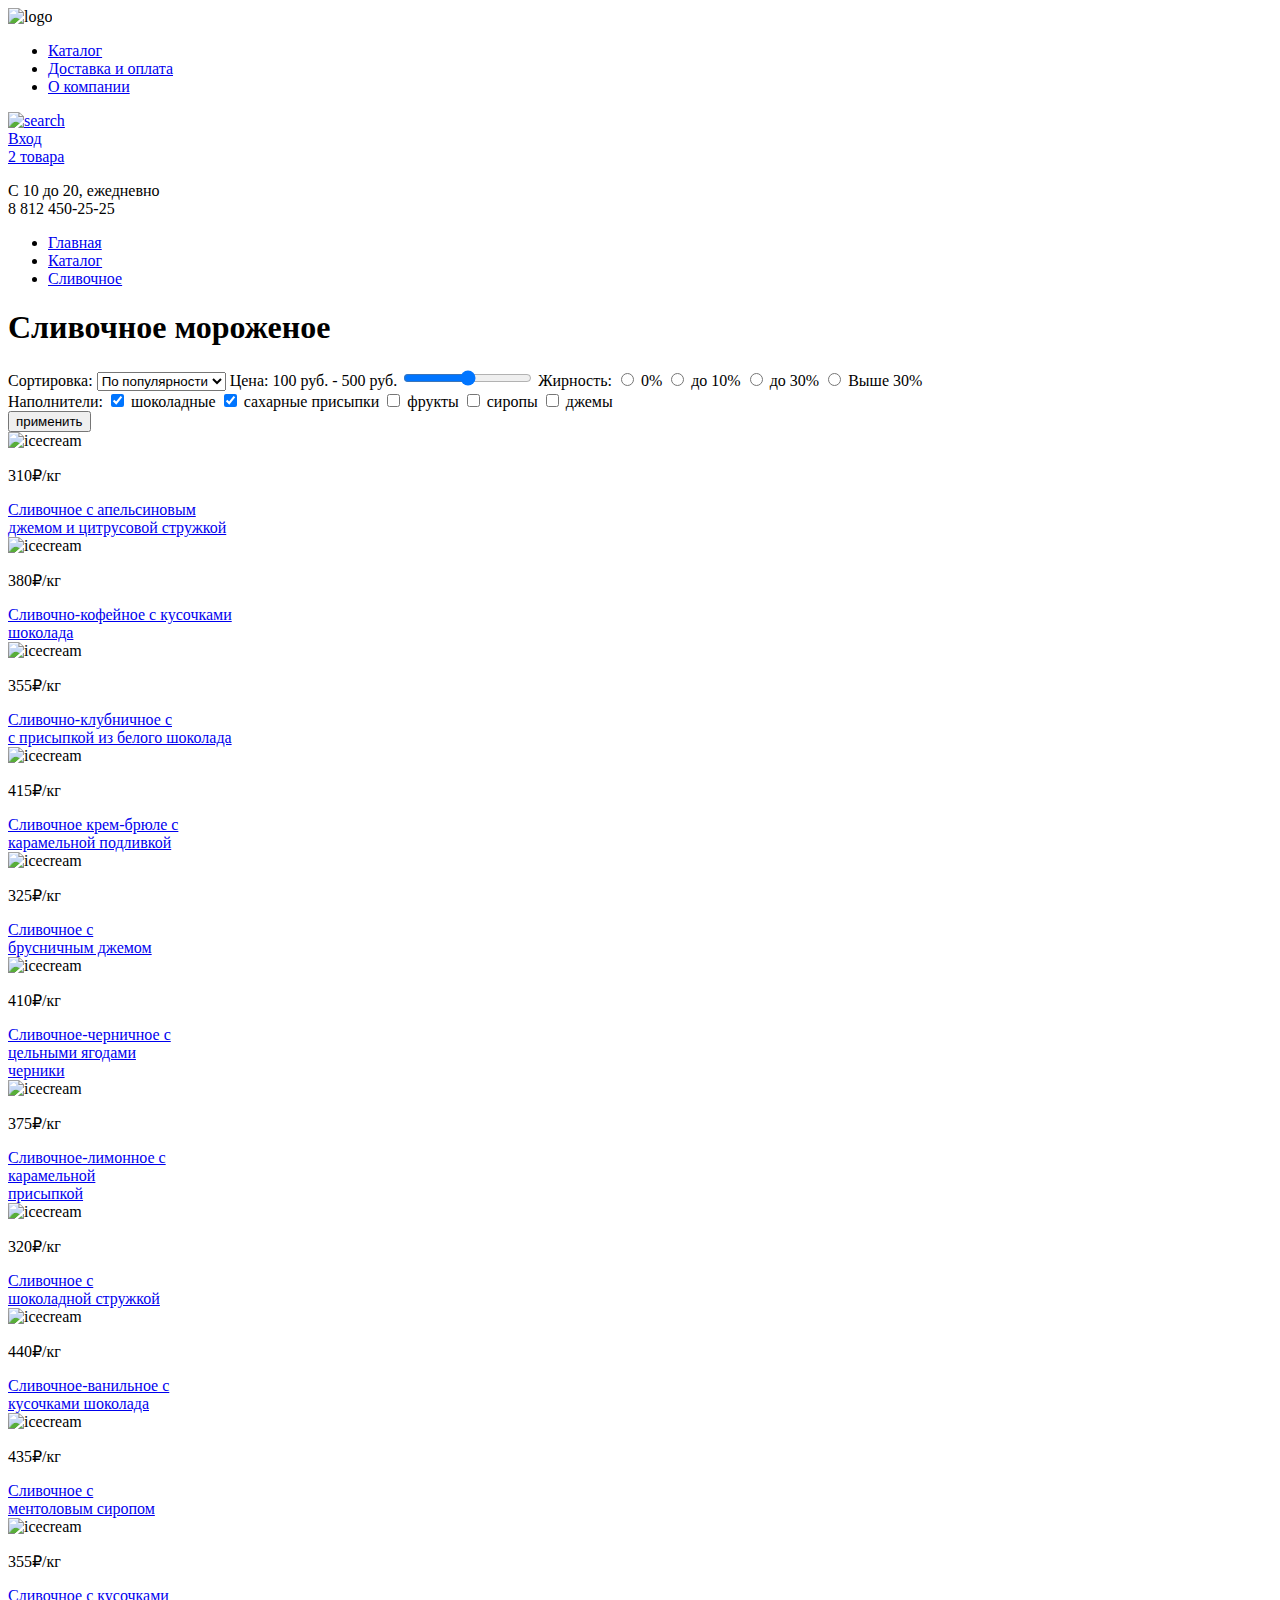
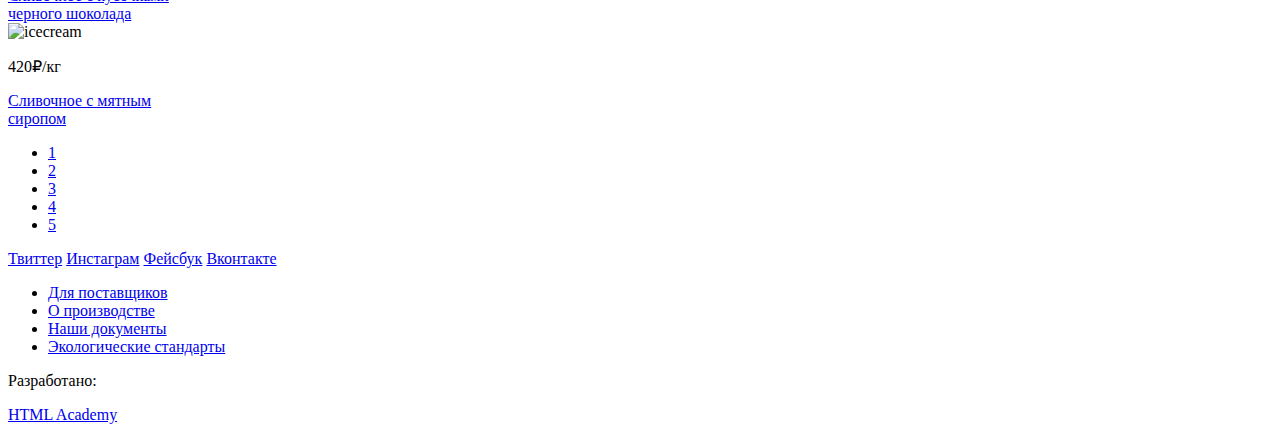
==== inner.html @ e0785f29 "index+inner" ====
<!DOCTYPE html>
<html lang="ru">
  <head>
    <meta charset="utf-8">
    <title>HTML Academy: Глейси</title>
  </head>
  <body>
   <header class="navi">
     <div class="logo">
       <img src="http://placehold.it/150x100" alt="logo">
     </div>
     <nav class="main">
       <ul>
         <li><a href="#">Каталог</a></li>
         <li><a href="#">Доставка и оплата</a></li>
         <li><a href="#">О компании</a></li>
       </ul>
     </nav>
     <div class="search">
       <a href="#"><img src="http://placehold.it/150x100" alt="search"></a>
     </div>
     <div class="login">
       <a href="#">Вход</a>
     </div>
     <div class="basket">
       <a href="#">2 товара</a>
     </div>
     <div class="contact-head">
       <p>С 10 до 20, ежедневно<br> 8 812 450-25-25</p>
     </div>
   </header>
   <main class="content">
       <div class="breadcrumps">
           <ul>
               <li><a href="#">Главная</a></li>
               <li><a href="#">Каталог</a></li>
               <li><a href="#">Сливочное</a></li>
           </ul>
       </div>
       <h1>Сливочное мороженое</h1>
       <form action="https://echo.htmlacademy.ru" method="post">
       <label for="sort">Сортировка:</label>
       <select name="sort" id="sort">
           <option>По популярности</option>
       </select>
       <label for="price-range">Цена: 100 руб. - 500 руб.</label>
       <input name="price-range" id="price-range" type="range" step="10" min="100" max="500">
       <laber for"fatness">Жирность:</laber>
       <label>
       <input type="radio" name="fatness" value="0%">
       0%</label>
       <label>
       <input type="radio" name="fatness" value="<10%">
       до 10%</label>
       <label>
       <input type="radio" name="fatness" value="<30%">
       до 30%</label>
       <label>
       <input type="radio" name="fatness" value=">30%">
       Выше 30%</label><br>
       <label>Наполнители:
           <label for="chocolate">
           <input type="checkbox" name="chocolate" id="chocolate" checked>
           шоколадные</label>
           <label for="sugar">
           <input type="checkbox" name="sugar" id="sugar" checked>
           сахарные присыпки</label>
           <label for="fruits">
           <input type="checkbox" name="fruits" id="fruits">
           фрукты</label>
           <label for="sirops">
           <input type="checkbox" name="sirops" id="sirops">
           сиропы</label>
           <label for="jam">
           <input type="checkbox" name="jam" id="jam">
           джемы</label>
       </label>
       <div class="btn-send">
         <input type="submit" name="submit" value="применить">
       </div>
       </form>
       <div class="products">
         <div class="product-1">
           <img src="http://placehold.it/150x100" alt="icecream">
            <div class="price">
           <p>310₽/кг</p>
           </div>
           <a href="#">Сливочное с апельсиновым<br>
            джемом и цитрусовой стружкой</a>
       </div>
       <div class="product-2">
         <img src="http://placehold.it/150x100" alt="icecream">
           <div class="price">
           <p>380₽/кг</p>
           </div>
         <a href="#">Сливочно-кофейное с кусочками<br>
         шоколада</a>
       </div>
       <div class="product-3">
         <img src="http://placehold.it/150x100" alt="icecream">
          <div class="price">
           <p>355₽/кг</p>
          </div>
         <a href="#">Сливочно-клубничное с<br>
         с присыпкой из белого шоколада</a>
       </div>
       <div class="product-4">
         <img src="http://placehold.it/150x100" alt="icecream">
           <div class="price">
           <p>415₽/кг</p>
         </div>
         <a href="#">Сливочное крем-брюле с<br>
         карамельной подливкой</a>
       </div>
       <div class="product-5">
         <img src="http://placehold.it/150x100" alt="icecream">
           <div class="price">
           <p>325₽/кг</p>
         </div>
         <a href="#">Сливочное с<br>
         брусничным джемом</a>
       </div>
       <div class="product-6">
         <img src="http://placehold.it/150x100" alt="icecream">
           <div class="price">
           <p>410₽/кг</p>
         </div>
         <a href="#">Сливочное-черничное с<br>
         цельными ягодами<br>
         черники</a>
       </div>
       <div class="product-7">
         <img src="http://placehold.it/150x100" alt="icecream">
           <div class="price">
           <p>375₽/кг</p>
         </div>
         <a href="#">Сливочное-лимонное с<br>
         карамельной<br>
         присыпкой</a>
       </div>
       <div class="product-8">
         <img src="http://placehold.it/150x100" alt="icecream">
           <div class="price">
           <p>320₽/кг</p>
         </div>
         <a href="#">Сливочное с<br>
         шоколадной стружкой</a>
       </div>
       <div class="product-9">
         <img src="http://placehold.it/150x100" alt="icecream">
           <div class="price">
           <p>440₽/кг</p>
         </div>
         <a href="#">Сливочное-ванильное с<br>
         кусочками шоколада</a>
       </div>
       <div class="product-10">
         <img src="http://placehold.it/150x100" alt="icecream">
           <div class="price">
           <p>435₽/кг</p>
         </div>
         <a href="#">Сливочное с<br>
         ментоловым сиропом</a>
       </div>
       <div class="product-11">
         <img src="http://placehold.it/150x100" alt="icecream">
           <div class="price">
           <p>355₽/кг</p>
         </div>
         <a href="#">Сливочное с кусочками<br>
         черного шоколада</a>
       </div>
       <div class="product-12">
         <img src="http://placehold.it/150x100" alt="icecream">
           <div class="price">
           <p>420₽/кг</p>
         </div>
         <a href="#">Сливочное с мятным<br>
         сиропом</a>
       </div>
     </div>
     <div class="page-link">
         <ul>
             <li><a href="#">1</a></li>
             <li><a href="#">2</a></li>
             <li><a href="#">3</a></li>       
             <li><a href="#">4</a></li>
             <li><a href="#">5</a></li>
         </ul>
     </div>
   </main>   
   <footer>
        <section class="footer-social">
          <a class="social-btn social-btn-tw" href="#">Твиттер</a>
          <a class="social-btn social-btn-inst" href="#">Инстаграм</a>
          <a class="social-btn social-btn-fb" href="#">Фейсбук</a>
          <a class="social-btn social-btn-vk" href="#">Вконтакте</a>
        </section>
        <div class="footer-navi">
          <ul>
            <li><a href="#">Для поставщиков</a></li>
            <li><a href="#">О производстве</a></li>
            <li><a href="#">Наши документы</a></li>
            <li><a href="#">Экологические стандарты</a></li>
          </ul>
        </div>
        <section class="footer-copyright">
          <p>Разработано:</p>
          <a class="btn" href="https://htmlacademy.ru">HTML Academy</a>
        </section>  
   </footer>
  </body>
</html>
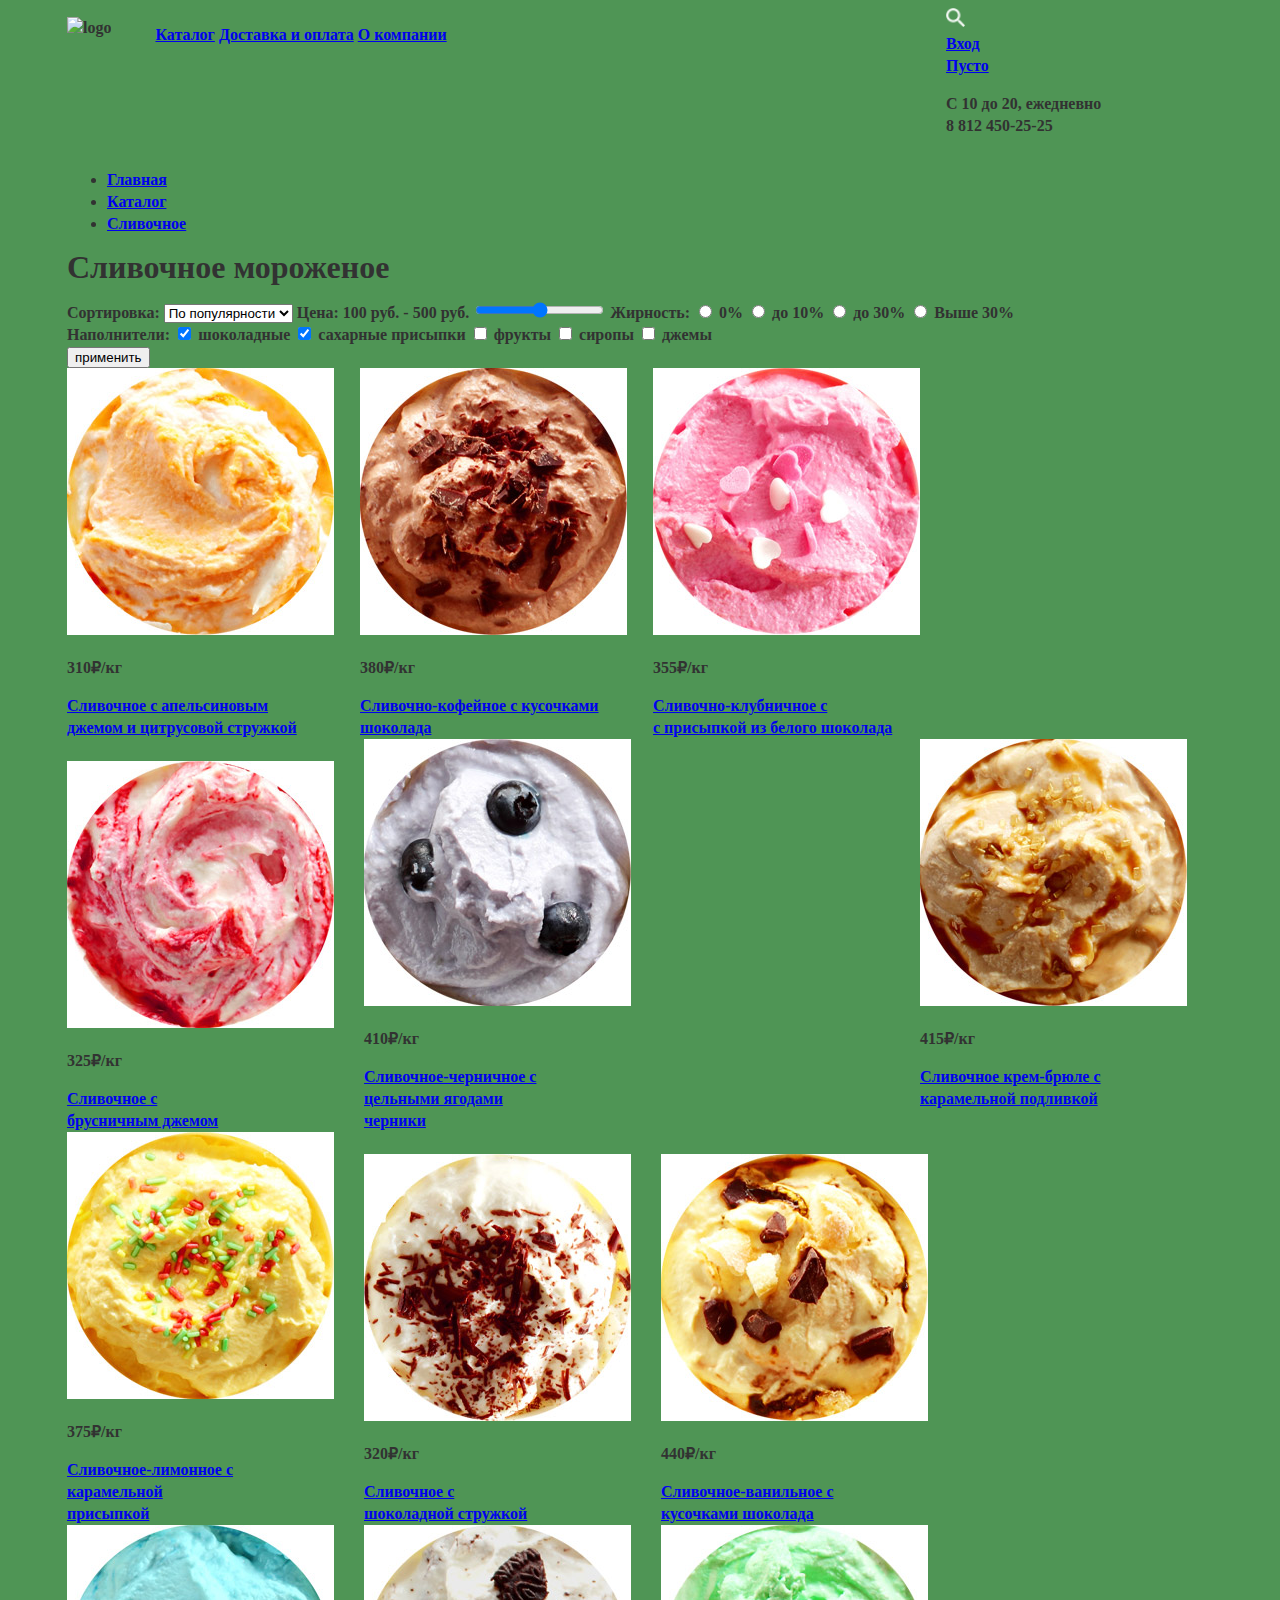
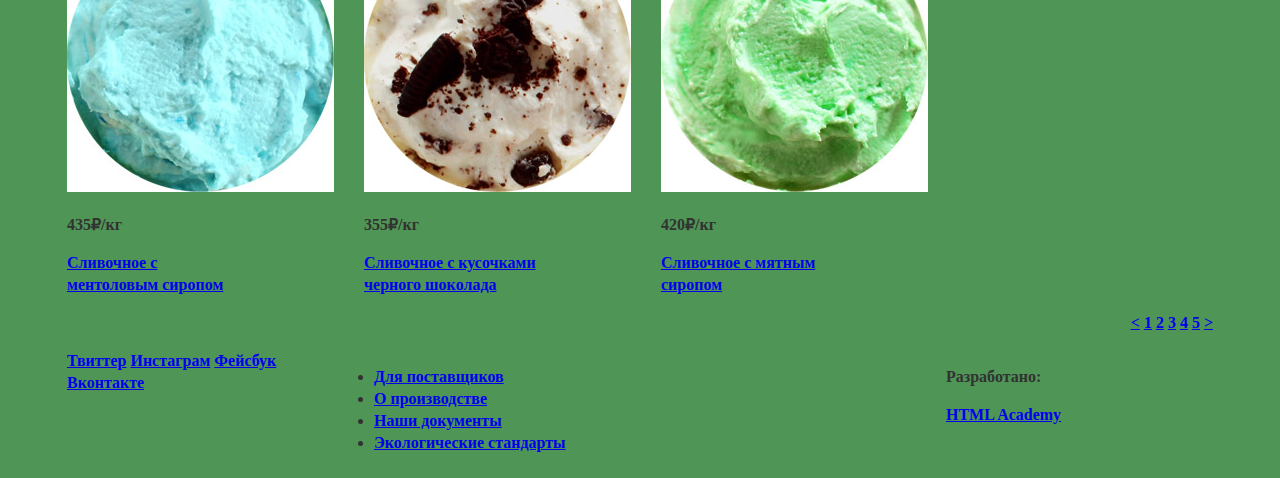
==== commit 85315549: "inner page css" ====
--- a/inner.html
+++ b/inner.html
@@ -3,33 +3,41 @@
   <head>
     <meta charset="utf-8">
     <title>HTML Academy: Глейси</title>
+    <link href="css/style.css" rel="stylesheet">
   </head>
   <body>
    <header class="navi">
-     <div class="logo">
-       <img src="http://placehold.it/150x100" alt="logo">
-     </div>
-     <nav class="main">
+    <div class="container clearfix">
+     <div class="header-left">
+      <div class="logo">
+       <img src="img/logo.png" alt="logo" width="154" height="64">
+      </div>
+      <nav class="main">
        <ul>
          <li><a href="#">Каталог</a></li>
          <li><a href="#">Доставка и оплата</a></li>
          <li><a href="#">О компании</a></li>
        </ul>
-     </nav>
-     <div class="search">
-       <a href="#"><img src="http://placehold.it/150x100" alt="search"></a>
-     </div>
-     <div class="login">
+      </nav>
+     </div>
+     <div class="user-block">
+      <div class="search">
+       <a href="#"><img src="img/search.svg" width="19" height="19" alt="search"></a>
+      </div>
+      <div class="login">
        <a href="#">Вход</a>
-     </div>
-     <div class="basket">
-       <a href="#">2 товара</a>
-     </div>
-     <div class="contact-head">
+      </div>
+      <div class="basket">
+       <a href="#">Пусто</a>
+      </div>
+      <div class="contact-head">
        <p>С 10 до 20, ежедневно<br> 8 812 450-25-25</p>
-     </div>
+      </div>
+     </div>
+    </div>
    </header>
    <main class="content">
+     <div class="container clearfix">
        <div class="breadcrumps">
            <ul>
                <li><a href="#">Главная</a></li>
@@ -81,7 +89,7 @@
        </form>
        <div class="products">
          <div class="product-1">
-           <img src="http://placehold.it/150x100" alt="icecream">
+           <img src="img/item_1.jpg" width="267" height="267" alt="icecream">
             <div class="price">
            <p>310₽/кг</p>
            </div>
@@ -89,7 +97,7 @@
             джемом и цитрусовой стружкой</a>
        </div>
        <div class="product-2">
-         <img src="http://placehold.it/150x100" alt="icecream">
+         <img src="img/item_2.jpg" width="267" height="267" alt="icecream">
            <div class="price">
            <p>380₽/кг</p>
            </div>
@@ -97,7 +105,7 @@
          шоколада</a>
        </div>
        <div class="product-3">
-         <img src="http://placehold.it/150x100" alt="icecream">
+         <img src="img/item_3.jpg" width="267" height="267" alt="icecream">
           <div class="price">
            <p>355₽/кг</p>
           </div>
@@ -105,7 +113,7 @@
          с присыпкой из белого шоколада</a>
        </div>
        <div class="product-4">
-         <img src="http://placehold.it/150x100" alt="icecream">
+         <img src="img/item_4.jpg" width="267" height="267" alt="icecream">
            <div class="price">
            <p>415₽/кг</p>
          </div>
@@ -113,7 +121,7 @@
          карамельной подливкой</a>
        </div>
        <div class="product-5">
-         <img src="http://placehold.it/150x100" alt="icecream">
+         <img src="img/item_5.jpg" width="267" height="267" alt="icecream">
            <div class="price">
            <p>325₽/кг</p>
          </div>
@@ -121,7 +129,7 @@
          брусничным джемом</a>
        </div>
        <div class="product-6">
-         <img src="http://placehold.it/150x100" alt="icecream">
+         <img src="img/item_6.jpg" width="267" height="267" alt="icecream">
            <div class="price">
            <p>410₽/кг</p>
          </div>
@@ -130,7 +138,7 @@
          черники</a>
        </div>
        <div class="product-7">
-         <img src="http://placehold.it/150x100" alt="icecream">
+         <img src="img/item_7.jpg" width="267" height="267" alt="icecream">
            <div class="price">
            <p>375₽/кг</p>
          </div>
@@ -139,7 +147,7 @@
          присыпкой</a>
        </div>
        <div class="product-8">
-         <img src="http://placehold.it/150x100" alt="icecream">
+         <img src="img/item_8.jpg" width="267" height="267" alt="icecream">
            <div class="price">
            <p>320₽/кг</p>
          </div>
@@ -147,7 +155,7 @@
          шоколадной стружкой</a>
        </div>
        <div class="product-9">
-         <img src="http://placehold.it/150x100" alt="icecream">
+         <img src="img/item_9.jpg" width="267" height="267" alt="icecream">
            <div class="price">
            <p>440₽/кг</p>
          </div>
@@ -155,7 +163,7 @@
          кусочками шоколада</a>
        </div>
        <div class="product-10">
-         <img src="http://placehold.it/150x100" alt="icecream">
+         <img src="img/item_10.jpg" width="267" height="267" alt="icecream">
            <div class="price">
            <p>435₽/кг</p>
          </div>
@@ -163,7 +171,7 @@
          ментоловым сиропом</a>
        </div>
        <div class="product-11">
-         <img src="http://placehold.it/150x100" alt="icecream">
+         <img src="img/item_11.jpg" width="267" height="267" alt="icecream">
            <div class="price">
            <p>355₽/кг</p>
          </div>
@@ -171,7 +179,7 @@
          черного шоколада</a>
        </div>
        <div class="product-12">
-         <img src="http://placehold.it/150x100" alt="icecream">
+         <img src="img/item_12.jpg" width="267" height="267" alt="icecream">
            <div class="price">
            <p>420₽/кг</p>
          </div>
@@ -179,17 +187,21 @@
          сиропом</a>
        </div>
      </div>
-     <div class="page-link">
-         <ul>
+     <div class="pages clearfix">
+         <ul class="page-link">
+             <li><a href="#"><</a></li>
              <li><a href="#">1</a></li>
              <li><a href="#">2</a></li>
              <li><a href="#">3</a></li>       
              <li><a href="#">4</a></li>
              <li><a href="#">5</a></li>
+             <li><a href="#">></a></li>
          </ul>
+       </div>
      </div>
    </main>   
-   <footer>
+   <footer class="page-footer">
+     <div class="container clearfix">
         <section class="footer-social">
           <a class="social-btn social-btn-tw" href="#">Твиттер</a>
           <a class="social-btn social-btn-inst" href="#">Инстаграм</a>
@@ -207,7 +219,8 @@
         <section class="footer-copyright">
           <p>Разработано:</p>
           <a class="btn" href="https://htmlacademy.ru">HTML Academy</a>
-        </section>  
+        </section> 
+     </div> 
    </footer>
   </body>
 </html>--- a/css/style.css
+++ b/css/style.css
@@ -0,0 +1,200 @@
+body {
+    font-size: 16px;
+    font-weight: bold;
+    line-height: 22px;
+    color: rgb(50, 50, 50);
+    font-family: "Roboto";
+    background: #4f9555 url("img/BG.jpg") no-repeat 100% 100%;
+    background-size: 1200px auto;
+}
+
+
+.clearfix::after {
+   display: table;
+   clear: both;
+   content: "";
+}
+
+.container {
+    width: 1146px;
+    margin: 0 auto;
+}
+
+.header-left {
+    float: left;
+    width: 560px;
+}
+
+.logo, 
+.main {
+    display: inline-block;
+    vertical-align: top;
+}
+
+.logo {
+    padding-top: 9px;
+}
+
+.main li{
+    display: inline-block;
+}
+
+.user-block {
+    float: right;
+    width: 267px;
+}
+
+.content {
+    width:1146px;
+    margin: 0 auto;
+}
+
+.main-promo {
+    width: 670px;
+    margin-left: auto;
+    margin-right: auto;
+    font-size: 60px;
+    font-weight: bold;
+    line-height: 66px;
+    color: rgb(255, 255, 255);
+    font-family: "Roboto", Tahoma, sans-serif ;
+    margin-bottom: 41px;
+    text-align: center;
+}
+
+.features {
+    margin-bottom: 44px;
+}
+
+.features-malinka {
+    float: left;
+    width: 540px;
+    background: #123fd8;
+    min-height: 229px;
+    padding-left: 20px;
+}
+
+.features-choco {
+    float: right;
+    width: 540px;
+    padding-left: 20px;  
+    min-height: 229px;
+    background: #994123;
+}
+
+.product-1 {
+    float: left;
+    width: 267px;
+    margin-right: 26px;
+}
+
+.product-2 {
+    float: left;
+    width: 267px;
+    margin-right: 26px;
+}
+
+.product-3 {
+    float: left;
+    width: 267px;
+    margin-right: 26px;
+}
+
+.product-4 {
+    float: right;
+    width: 267px;
+}
+
+.about-products {
+    width: 1146px;
+    margin: 0 auto;
+}
+
+.about {
+    display: inline-block;
+    width: 560px;
+}
+
+.about img,
+.about p{
+    float: left;
+}
+
+.about p{
+    margin-left: 9px;
+}
+
+.left img,
+.about-products h3{
+    margin-left: 20px;
+}
+
+.news {
+    width: 1146px;
+    margin: 0 auto;
+}
+
+.blog {
+    float: left;
+    width: 560px;
+}
+
+.spam {
+    float: right;
+    width: 560px;
+}
+
+.find-us {
+    width: 1200px;
+}
+
+.contact-us {
+    float: right;
+    width: 302px;
+}
+
+.footer-container {
+    width: 1146px;
+}
+
+.footer-social {
+    width: 267px;
+    float: left;
+}
+
+.footer-navi {
+    width: 560px;
+    float: left;
+}
+
+.footer-copyright {
+    float: right;
+    width: 267px;
+}
+
+.promo-block {
+    font-size: 35px;
+    font-weight: bold;
+    line-height: 41px;
+    color: rgb(255, 255, 255);
+    font-family: "Roboto";
+}
+
+.products {
+    width: 1146px;
+}
+
+.products > *{
+    width: 267px;
+    display: inline-block;
+    vertical-align: bottom;
+    margin: 0 26px 0 0;
+}
+
+.pages {
+    float: right;
+}
+
+.page-link li{
+    display: inline-block;
+}